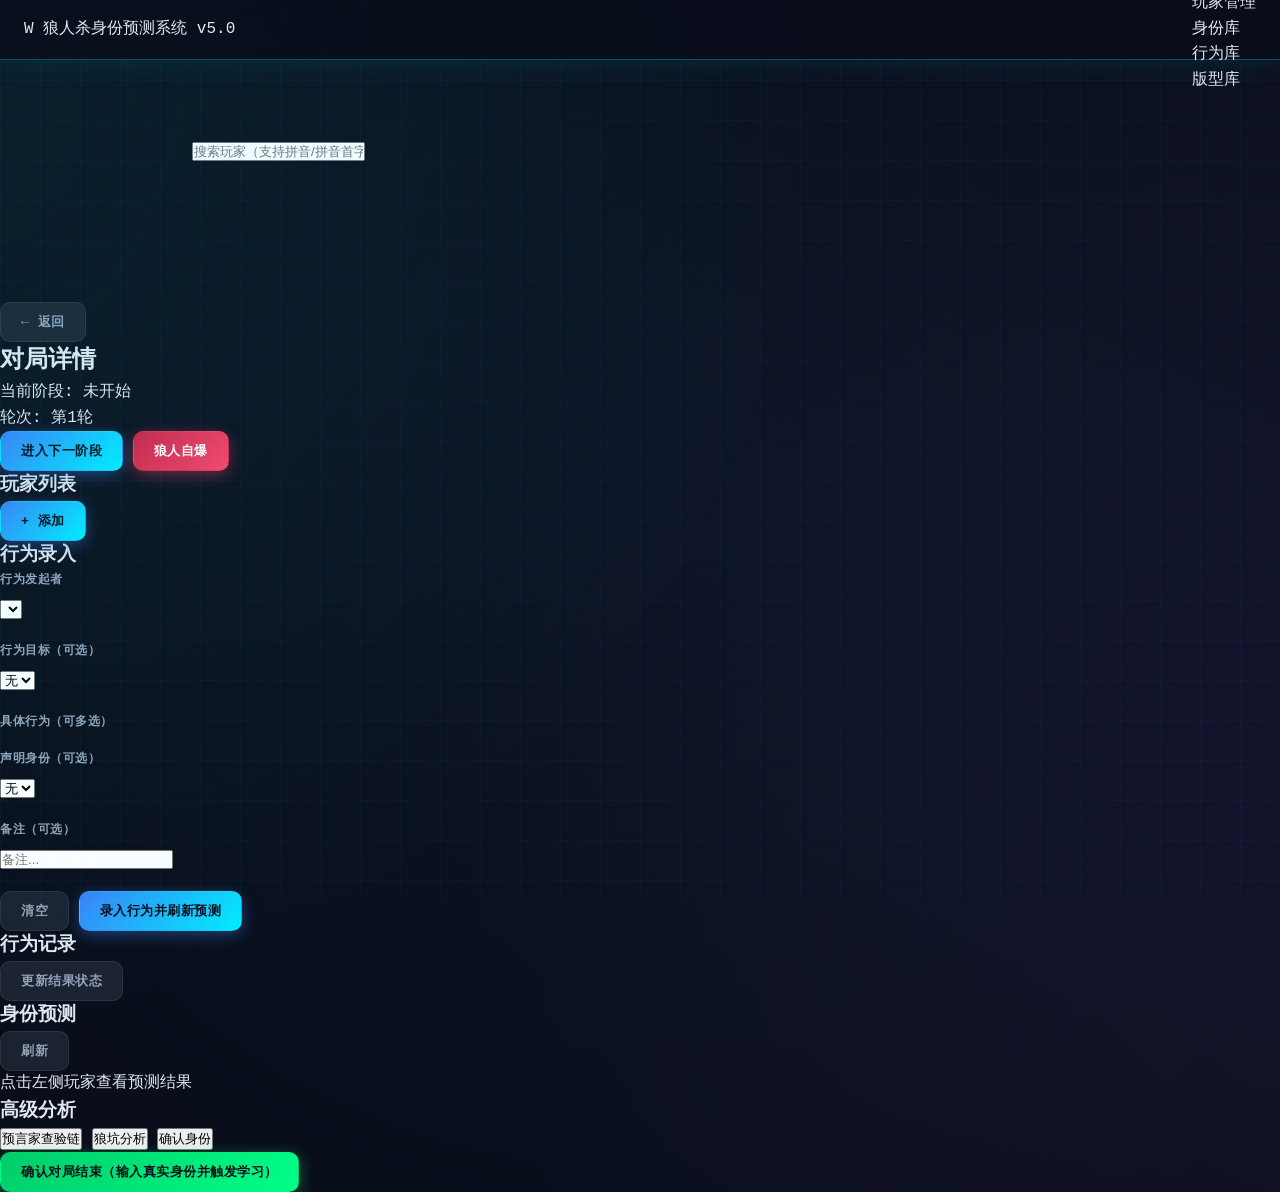
==== frontend/index.html @ 6aba9441 "werewolf_v5 初始版本 - 融合werewolf_2和werewolf_4功能" ====
<!DOCTYPE html>
<html lang="zh-CN">
<head>
    <meta charset="UTF-8">
    <meta name="viewport" content="width=device-width, initial-scale=1.0">
    <title>狼人杀身份预测系统 v5.0</title>
    <link rel="stylesheet" href="/static/css/style.css">
</head>
<body>
    <div id="app">
        <!-- 顶部导航 -->
        <nav class="navbar">
            <div class="navbar-brand">
                <span class="logo-mark">W</span>
                <span class="title">狼人杀身份预测系统</span>
                <span class="version">v5.0</span>
            </div>
            <div class="navbar-nav">
                <div class="nav-item active" data-page="games" onclick="switchPage('games')">
                    <span>对局管理</span>
                </div>
                <div class="nav-item" data-page="players" onclick="switchPage('players')">
                    <span>玩家管理</span>
                </div>
                <div class="nav-item" data-page="identities" onclick="switchPage('identities')">
                    <span>身份库</span>
                </div>
                <div class="nav-item" data-page="actions" onclick="switchPage('actions')">
                    <span>行为库</span>
                </div>
                <div class="nav-item" data-page="setups" onclick="switchPage('setups')">
                    <span>版型库</span>
                </div>
            </div>
        </nav>

        <!-- 主内容区 -->
        <main class="main-content">
            <!-- 对局管理页面 -->
            <!-- 对局管理页面 -->
            <div id="page-games" class="page active">
                <div class="page-body" style="padding-top: 40px;">
                    <div id="games-list" class="table-container"></div>
                </div>
            </div>

            <!-- 玩家管理页面 -->
            <div id="page-players" class="page">
                <div class="page-body" style="padding-top: 40px;">
                    <div class="search-bar" style="width: 70%; margin: 0 auto 16px auto;">
                        <input type="text" id="player-search" placeholder="搜索玩家（支持拼音/拼音首字母/汉字）..." oninput="searchPlayers()">
                    </div>
                    <div id="players-list" class="table-container"></div>
                </div>
            </div>

            <!-- 身份库页面 -->
            <div id="page-identities" class="page">
                <div class="page-body" style="padding-top: 40px;">
                    <div id="identities-list" class="table-container"></div>
                </div>
            </div>

            <!-- 行为库页面 -->
            <div id="page-actions" class="page">
                <div class="page-body" style="padding-top: 40px;">
                    <div id="actions-list" class="table-container"></div>
                </div>
            </div>

            <!-- 版型库页面 -->
            <div id="page-setups" class="page">
                <div class="page-body" style="padding-top: 40px;">
                    <div id="setups-list" class="table-container"></div>
                </div>
            </div>

            <!-- 对局详情页面 -->
            <div id="page-game-detail" class="page">
                <div class="game-detail-header">
                    <div class="header-left">
                        <button class="btn btn-secondary btn-back" onclick="backToGames()">← 返回</button>
                        <h2 id="game-detail-title" class="game-detail-title">对局详情</h2>
                    </div>
                    <div class="game-info-bar">
                        <div class="game-info-item">
                            <span class="info-label">当前阶段:</span>
                            <span class="flow-phase-badge" id="current-phase">未开始</span>
                        </div>
                        <div class="game-info-item">
                            <span class="info-label">轮次:</span>
                            <span class="flow-round-badge" id="current-round">第1轮</span>
                        </div>
                        <button class="btn btn-small btn-primary" onclick="advancePhase()">进入下一阶段</button>
                        <button class="btn btn-small btn-danger" onclick="showWolfExplodeModal()">狼人自爆</button>
                    </div>
                </div>

                <div class="game-detail-layout">
                    <!-- 左侧：玩家列表 -->
                    <div class="game-panel game-players-panel">
                        <div class="panel-header">
                            <h3 class="panel-title">玩家列表</h3>
                            <button class="btn btn-small btn-primary" onclick="showAddPlayerModal()">+ 添加</button>
                        </div>
                        <div id="game-players-list" class="player-list"></div>
                    </div>

                    <!-- 中间：主内容区 -->
                    <div class="game-panel game-main-panel">
                        <!-- 行为录入区 -->
                        <div class="action-input-panel">
                            <div class="panel-header">
                                <h3 class="panel-title">行为录入</h3>
                            </div>
                            <div class="action-form-grid">
                                <div class="form-group">
                                    <label>行为发起者</label>
                                    <select id="action-player"></select>
                                </div>
                                <div class="form-group">
                                    <label>行为目标（可选）</label>
                                    <select id="action-target">
                                        <option value="">无</option>
                                    </select>
                                </div>
                            </div>
                            <div class="form-group">
                                <label>具体行为（可多选）</label>
                                <div class="action-tree-container" id="action-tree"></div>
                            </div>
                            <div class="action-form-grid">
                                <div class="form-group">
                                    <label>声明身份（可选）</label>
                                    <select id="action-declared-identity">
                                        <option value="">无</option>
                                    </select>
                                </div>
                                <div class="form-group">
                                    <label>备注（可选）</label>
                                    <input type="text" id="action-notes" placeholder="备注...">
                                </div>
                            </div>
                            <div class="action-form-actions">
                                <button class="btn btn-secondary" onclick="clearActionForm()">清空</button>
                                <button class="btn btn-primary" onclick="submitActions()">录入行为并刷新预测</button>
                            </div>
                        </div>

                        <!-- 行为记录区 -->
                        <div class="behavior-records-panel">
                            <div class="panel-header">
                                <h3 class="panel-title">行为记录</h3>
                                <button class="btn btn-small btn-secondary" onclick="updateResultStatus()">更新结果状态</button>
                            </div>
                            <div id="behavior-records-list" class="behavior-records-list"></div>
                        </div>
                    </div>

                    <!-- 右侧：预测结果 -->
                    <div class="game-panel prediction-panel">
                        <div class="panel-header">
                            <h3 class="panel-title">身份预测</h3>
                            <button class="btn btn-small btn-secondary" onclick="refreshPredictions()">刷新</button>
                        </div>
                        <div id="prediction-result" class="prediction-result">
                            <p class="empty-text">点击左侧玩家查看预测结果</p>
                        </div>
                    </div>
                </div>

                <!-- 高级分析 -->
                <div class="advanced-analysis">
                    <div class="panel-header">
                        <h3 class="panel-title">高级分析</h3>
                    </div>
                    <div class="analysis-tabs">
                        <button class="tab-btn active" data-tab="prophet">预言家查验链</button>
                        <button class="tab-btn" data-tab="wolfpit">狼坑分析</button>
                        <button class="tab-btn" data-tab="confirmed">确认身份</button>
                    </div>
                    <div id="analysis-content" class="analysis-content"></div>
                </div>

                <!-- 对局确认 -->
                <div class="game-confirm-section">
                    <button class="btn btn-success btn-full" onclick="confirmGame()">确认对局结束（输入真实身份并触发学习）</button>
                </div>
            </div>
        </main>
    </div>

    <!-- 模态框容器 -->
    <div id="modal-container"></div>

    <!-- Toast容器 -->
    <div id="toast-container" class="toast-container"></div>

    <script src="/static/js/api.js"></script>
    <script src="/static/js/common.js"></script>
    <script src="/static/js/game.js"></script>
    <script>
        // 初始化
        document.addEventListener('DOMContentLoaded', function() {
            initNavigation();
            loadGames();
        });
    </script>
</body>
</html>
---- static/css/style.css ----
﻿/* ============================================================
   狼人杀身份预测 - 科技感主题样式
   深色主题 + 霓虹色调 + 玻璃拟态 + 响应式设计
   ============================================================ */

/* 全局重置 */
* { margin: 0; padding: 0; box-sizing: border-box; }

/* CSS变量 - 科技感配色 */
:root {
    --bg-primary: #0a0e1a;
    --bg-secondary: #111827;
    --bg-card: rgba(17, 24, 39, 0.7);
    --bg-card-hover: rgba(30, 41, 59, 0.8);
    --border-glow: rgba(0, 240, 255, 0.3);
    --border-subtle: rgba(255, 255, 255, 0.08);
    --text-primary: #e2e8f0;
    --text-secondary: #94a3b8;
    --text-muted: #64748b;
    --neon-cyan: #00f0ff;
    --neon-blue: #3b82f6;
    --neon-purple: #8b5cf6;
    --neon-pink: #ec4899;
    --neon-green: #00ff88;
    --neon-red: #ff4466;
    --neon-yellow: #fbbf24;
    --glow-cyan: 0 0 20px rgba(0, 240, 255, 0.4);
    --glow-blue: 0 0 20px rgba(59, 130, 246, 0.4);
    --glow-green: 0 0 15px rgba(0, 255, 136, 0.4);
    --glow-red: 0 0 15px rgba(255, 68, 102, 0.4);
}

/* 全局样式 */
body {
    font-family: 'JetBrains Mono', 'Fira Code', 'Consolas', -apple-system, BlinkMacSystemFont, "Segoe UI", "PingFang SC", "Microsoft YaHei", monospace;
    background: var(--bg-primary);
    color: var(--text-primary);
    line-height: 1.6;
    min-height: 100vh;
    position: relative;
    overflow-x: hidden;
}

/* 背景科技网格效果 */
body::before {
    content: '';
    position: fixed;
    top: 0;
    left: 0;
    right: 0;
    bottom: 0;
    background-image:
        linear-gradient(rgba(0, 240, 255, 0.03) 1px, transparent 1px),
        linear-gradient(90deg, rgba(0, 240, 255, 0.03) 1px, transparent 1px);
    background-size: 40px 40px;
    pointer-events: none;
    z-index: 0;
}

/* 背景渐变光晕 */
body::after {
    content: '';
    position: fixed;
    top: -50%;
    left: -50%;
    width: 200%;
    height: 200%;
    background: radial-gradient(circle at 20% 30%, rgba(0, 240, 255, 0.08) 0%, transparent 40%),
                radial-gradient(circle at 80% 70%, rgba(139, 92, 246, 0.08) 0%, transparent 40%),
                radial-gradient(circle at 50% 50%, rgba(59, 130, 246, 0.05) 0%, transparent 60%);
    pointer-events: none;
    z-index: 0;
    animation: bgPulse 15s ease-in-out infinite;
}

@keyframes bgPulse {
    0%, 100% { opacity: 0.6; transform: scale(1); }
    50% { opacity: 1; transform: scale(1.05); }
}

/* 所有内容在背景之上 */
.navbar, .container, .toast, .modal-overlay {
    position: relative;
    z-index: 1;
}

/* ============================================================
   导航栏
   ============================================================ */
.navbar {
    background: rgba(10, 14, 26, 0.85);
    backdrop-filter: blur(20px);
    -webkit-backdrop-filter: blur(20px);
    border-bottom: 1px solid var(--border-glow);
    color: var(--text-primary);
    padding: 0 24px;
    height: 60px;
    display: flex;
    align-items: center;
    justify-content: space-between;
    box-shadow: 0 2px 30px rgba(0, 240, 255, 0.1);
    position: sticky;
    top: 0;
    z-index: 100;
}

.nav-brand {
    font-size: 18px;
    font-weight: 700;
    background: linear-gradient(135deg, var(--neon-cyan), var(--neon-purple));
    -webkit-background-clip: text;
    -webkit-text-fill-color: transparent;
    background-clip: text;
    letter-spacing: 1px;
    text-shadow: 0 0 30px rgba(0, 240, 255, 0.3);
}

.nav-links {
    display: flex;
    gap: 4px;
}

.nav-links a {
    color: var(--text-secondary);
    text-decoration: none;
    padding: 8px 16px;
    border-radius: 8px;
    font-size: 13px;
    transition: all 0.3s cubic-bezier(0.4, 0, 0.2, 1);
    position: relative;
    overflow: hidden;
}

.nav-links a::before {
    content: '';
    position: absolute;
    top: 0;
    left: -100%;
    width: 100%;
    height: 100%;
    background: linear-gradient(90deg, transparent, rgba(0, 240, 255, 0.1), transparent);
    transition: left 0.5s;
}

.nav-links a:hover::before {
    left: 100%;
}

.nav-links a:hover {
    color: var(--neon-cyan);
    background: rgba(0, 240, 255, 0.08);
    text-shadow: var(--glow-cyan);
}

.nav-links a.active {
    color: var(--neon-cyan);
    background: rgba(0, 240, 255, 0.12);
    border: 1px solid var(--border-glow);
    box-shadow: var(--glow-cyan);
}

/* ============================================================
   容器
   ============================================================ */
.container {
    max-width: 1400px;
    margin: 0 auto;
    padding: 24px;
}

/* ============================================================
   卡片 - 玻璃拟态效果
   ============================================================ */
.card {
    background: var(--bg-card);
    backdrop-filter: blur(16px);
    -webkit-backdrop-filter: blur(16px);
    border: 1px solid var(--border-subtle);
    border-radius: 16px;
    padding: 24px;
    box-shadow: 0 8px 32px rgba(0, 0, 0, 0.3),
                inset 0 1px 0 rgba(255, 255, 255, 0.05);
    margin-bottom: 20px;
    transition: all 0.3s cubic-bezier(0.4, 0, 0.2, 1);
    position: relative;
    overflow: hidden;
}

.card::before {
    content: '';
    position: absolute;
    top: 0;
    left: 0;
    right: 0;
    height: 1px;
    background: linear-gradient(90deg, transparent, var(--neon-cyan), transparent);
    opacity: 0.5;
}

.card:hover {
    border-color: var(--border-glow);
    box-shadow: 0 8px 32px rgba(0, 0, 0, 0.4),
                0 0 30px rgba(0, 240, 255, 0.1),
                inset 0 1px 0 rgba(255, 255, 255, 0.08);
    transform: translateY(-2px);
}

.card-title {
    font-size: 16px;
    font-weight: 600;
    margin-bottom: 20px;
    padding-bottom: 16px;
    border-bottom: 1px solid var(--border-subtle);
    display: flex;
    justify-content: space-between;
    align-items: center;
    color: var(--neon-cyan);
    letter-spacing: 0.5px;
}

.card-title::after {
    content: '';
    position: absolute;
    bottom: -1px;
    left: 24px;
    width: 60px;
    height: 2px;
    background: linear-gradient(90deg, var(--neon-cyan), transparent);
}

/* ============================================================
   按钮 - 霓虹发光效果
   ============================================================ */
.btn {
    display: inline-flex;
    align-items: center;
    gap: 6px;
    padding: 10px 20px;
    border: 1px solid transparent;
    border-radius: 10px;
    font-size: 13px;
    font-weight: 600;
    cursor: pointer;
    transition: all 0.3s cubic-bezier(0.4, 0, 0.2, 1);
    text-decoration: none;
    font-family: inherit;
    letter-spacing: 0.5px;
    position: relative;
    overflow: hidden;
}

.btn::before {
    content: '';
    position: absolute;
    top: 0;
    left: -100%;
    width: 100%;
    height: 100%;
    background: linear-gradient(90deg, transparent, rgba(255, 255, 255, 0.2), transparent);
    transition: left 0.5s;
}

.btn:hover::before {
    left: 100%;
}

.btn-primary {
    background: linear-gradient(135deg, var(--neon-blue), var(--neon-cyan));
    color: #0a0e1a;
    box-shadow: 0 4px 15px rgba(59, 130, 246, 0.4);
}

.btn-primary:hover {
    box-shadow: 0 6px 25px rgba(0, 240, 255, 0.6),
                0 0 30px rgba(0, 240, 255, 0.3);
    transform: translateY(-2px);
}

.btn-success {
    background: linear-gradient(135deg, #00cc6a, var(--neon-green));
    color: #0a0e1a;
    box-shadow: 0 4px 15px rgba(0, 255, 136, 0.4);
}

.btn-success:hover {
    box-shadow: 0 6px 25px rgba(0, 255, 136, 0.6),
                0 0 30px rgba(0, 255, 136, 0.3);
    transform: translateY(-2px);
}

.btn-danger {
    background: linear-gradient(135deg, #cc2244, var(--neon-red));
    color: white;
    box-shadow: 0 4px 15px rgba(255, 68, 102, 0.4);
}

.btn-danger:hover {
    box-shadow: 0 6px 25px rgba(255, 68, 102, 0.6),
                0 0 30px rgba(255, 68, 102, 0.3);
    transform: translateY(-2px);
}

.btn-warning {
    background: linear-gradient(135deg, #d97706, var(--neon-yellow));
    color: #0a0e1a;
    box-shadow: 0 4px 15px rgba(251, 191, 36, 0.4);
}

.btn-warning:hover {
    box-shadow: 0 6px 25px rgba(251, 191, 36, 0.6),
                0 0 30px rgba(251, 191, 36, 0.3);
    transform: translateY(-2px);
}

.btn-secondary {
    background: rgba(100, 116, 139, 0.2);
    color: var(--text-secondary);
    border: 1px solid var(--border-subtle);
}

.btn-secondary:hover {
    background: rgba(100, 116, 139, 0.3);
    color: var(--text-primary);
    border-color: var(--border-glow);
}

.btn-sm { padding: 6px 14px; font-size: 12px; }
.btn:disabled { opacity: 0.4; cursor: not-allowed; transform: none !important; box-shadow: none !important; }

/* ============================================================
   表单
   ============================================================ */
.form-group { margin-bottom: 18px; }

.form-group label {
    display: block;
    font-size: 12px;
    font-weight: 600;
    margin-bottom: 8px;
    color: var(--text-secondary);
    letter-spacing: 0.5px;
    text-transform: uppercase;
}

.form-group label .required { color: var(--neon-red); }

.form-control {
    width: 100%;
    padding: 12px 16px;
    border: 1px solid var(--border-subtle);
    border-radius: 10px;
    font-size: 14px;
    transition: all 0.3s;
    background: rgba(10, 14, 26, 0.6);
    color: var(--text-primary);
    font-family: inherit;
}

.form-control:focus {
    outline: none;
    border-color: var(--neon-cyan);
    box-shadow: 0 0 0 3px rgba(0, 240, 255, 0.15),
                0 0 20px rgba(0, 240, 255, 0.2);
    background: rgba(10, 14, 26, 0.8);
}

.form-control::placeholder { color: var(--text-muted); }

select.form-control { cursor: pointer; }
select.form-control option { background: var(--bg-secondary); color: var(--text-primary); }

textarea.form-control { resize: vertical; min-height: 80px; }

.form-row { display: flex; gap: 16px; }
.form-row .form-group { flex: 1; }

/* ============================================================
   表格
   ============================================================ */
.table {
    width: 100%;
    border-collapse: separate;
    border-spacing: 0;
    font-size: 13px;
}

.table th {
    background: rgba(0, 240, 255, 0.05);
    padding: 14px 16px;
    text-align: left;
    font-weight: 600;
    color: var(--neon-cyan);
    border-bottom: 2px solid var(--border-glow);
    font-size: 12px;
    letter-spacing: 0.5px;
    text-transform: uppercase;
}

.table td {
    padding: 14px 16px;
    border-bottom: 1px solid var(--border-subtle);
    color: var(--text-primary);
}

.table tr { transition: all 0.2s; }
.table tr:hover td {
    background: rgba(0, 240, 255, 0.03);
    color: var(--text-primary);
}

.table .actions { display: flex; gap: 8px; }

/* ============================================================
   标签/徽章
   ============================================================ */
.badge {
    display: inline-block;
    padding: 4px 12px;
    border-radius: 20px;
    font-size: 11px;
    font-weight: 600;
    letter-spacing: 0.5px;
    text-transform: uppercase;
    border: 1px solid transparent;
}

.badge-good {
    background: rgba(0, 255, 136, 0.1);
    color: var(--neon-green);
    border-color: rgba(0, 255, 136, 0.3);
    box-shadow: 0 0 10px rgba(0, 255, 136, 0.2);
}

.badge-wolf {
    background: rgba(255, 68, 102, 0.1);
    color: var(--neon-red);
    border-color: rgba(255, 68, 102, 0.3);
    box-shadow: 0 0 10px rgba(255, 68, 102, 0.2);
}

.badge-third {
    background: rgba(251, 191, 36, 0.1);
    color: var(--neon-yellow);
    border-color: rgba(251, 191, 36, 0.3);
    box-shadow: 0 0 10px rgba(251, 191, 36, 0.2);
}

.badge-info {
    background: rgba(0, 240, 255, 0.1);
    color: var(--neon-cyan);
    border-color: rgba(0, 240, 255, 0.3);
    box-shadow: 0 0 10px rgba(0, 240, 255, 0.2);
}

.badge-gray {
    background: rgba(100, 116, 139, 0.1);
    color: var(--text-muted);
    border-color: var(--border-subtle);
}

/* 行为分级标签颜色 */
.badge-level-0 {
    background: rgba(0, 240, 255, 0.1);
    color: var(--neon-cyan);
    border-color: rgba(0, 240, 255, 0.3);
    box-shadow: 0 0 10px rgba(0, 240, 255, 0.2);
}

.badge-level-1 {
    background: rgba(0, 255, 136, 0.1);
    color: var(--neon-green);
    border-color: rgba(0, 255, 136, 0.3);
    box-shadow: 0 0 10px rgba(0, 255, 136, 0.2);
}

.badge-level-2 {
    background: rgba(251, 191, 36, 0.1);
    color: var(--neon-yellow);
    border-color: rgba(251, 191, 36, 0.3);
    box-shadow: 0 0 10px rgba(251, 191, 36, 0.2);
}

.badge-level-3 {
    background: rgba(251, 146, 60, 0.1);
    color: #fb923c;
    border-color: rgba(251, 146, 60, 0.3);
    box-shadow: 0 0 10px rgba(251, 146, 60, 0.2);
}

.badge-level-4 {
    background: rgba(168, 85, 247, 0.1);
    color: #a855f7;
    border-color: rgba(168, 85, 247, 0.3);
    box-shadow: 0 0 10px rgba(168, 85, 247, 0.2);
}

.badge-level-5 {
    background: rgba(236, 72, 153, 0.1);
    color: #ec4899;
    border-color: rgba(236, 72, 153, 0.3);
    box-shadow: 0 0 10px rgba(236, 72, 153, 0.2);
}

.badge-level-other {
    background: rgba(100, 116, 139, 0.1);
    color: var(--text-muted);
    border-color: var(--border-subtle);
}

/* ============================================================
   概率条 - 霓虹发光效果
   ============================================================ */
.prob-bar {
    height: 24px;
    background: rgba(255, 255, 255, 0.05);
    border-radius: 12px;
    overflow: hidden;
    position: relative;
    border: 1px solid var(--border-subtle);
}

.prob-bar-fill {
    height: 100%;
    border-radius: 12px;
    transition: width 0.5s cubic-bezier(0.4, 0, 0.2, 1);
    display: flex;
    align-items: center;
    justify-content: flex-end;
    padding-right: 10px;
    font-size: 11px;
    color: #0a0e1a;
    font-weight: 700;
    position: relative;
    overflow: hidden;
}

.prob-bar-fill::after {
    content: '';
    position: absolute;
    top: 0;
    left: 0;
    right: 0;
    bottom: 0;
    background: linear-gradient(90deg, transparent, rgba(255, 255, 255, 0.3), transparent);
    animation: shimmer 2s infinite;
}

@keyframes shimmer {
    0% { transform: translateX(-100%); }
    100% { transform: translateX(100%); }
}

.prob-good {
    background: linear-gradient(90deg, #00cc6a, var(--neon-green));
    box-shadow: 0 0 15px rgba(0, 255, 136, 0.5);
}

.prob-wolf {
    background: linear-gradient(90deg, #cc2244, var(--neon-red));
    box-shadow: 0 0 15px rgba(255, 68, 102, 0.5);
}

.prob-third {
    background: linear-gradient(90deg, #d97706, var(--neon-yellow));
    box-shadow: 0 0 15px rgba(251, 191, 36, 0.5);
}

.prob-neutral {
    background: linear-gradient(90deg, #475569, #64748b);
    box-shadow: 0 0 10px rgba(100, 116, 139, 0.3);
}

/* ============================================================
   网格布局
   ============================================================ */
.grid { display: grid; gap: 20px; }
.grid-2 { grid-template-columns: 1fr 1fr; }
.grid-3 { grid-template-columns: 1fr 1fr 1fr; }
.grid-sidebar { grid-template-columns: 400px 1fr; }

/* ============================================================
   玩家卡片
   ============================================================ */
.player-card {
    background: var(--bg-card);
    backdrop-filter: blur(12px);
    -webkit-backdrop-filter: blur(12px);
    border: 1px solid var(--border-subtle);
    border-radius: 14px;
    padding: 16px;
    margin-bottom: 12px;
    transition: all 0.3s cubic-bezier(0.4, 0, 0.2, 1);
    position: relative;
    overflow: hidden;
}

.player-card::before {
    content: '';
    position: absolute;
    top: 0;
    left: 0;
    width: 3px;
    height: 100%;
    background: linear-gradient(180deg, var(--neon-cyan), var(--neon-purple));
    opacity: 0.6;
}

.player-card:hover {
    border-color: var(--border-glow);
    box-shadow: 0 4px 20px rgba(0, 240, 255, 0.15);
    transform: translateX(4px);
}

.player-card-header {
    display: flex;
    justify-content: space-between;
    align-items: center;
    margin-bottom: 12px;
}

.player-name {
    font-weight: 700;
    font-size: 15px;
    color: var(--text-primary);
    letter-spacing: 0.5px;
}

.player-top-role {
    font-size: 12px;
    color: var(--neon-cyan);
    font-weight: 600;
}

.prob-list { margin-top: 12px; }
.prob-item { margin-bottom: 10px; }

.prob-item-label {
    display: flex;
    justify-content: space-between;
    font-size: 12px;
    margin-bottom: 4px;
    color: var(--text-secondary);
}

/* ============================================================
   玩家书签列表（左侧栏）- 纵向布局
   ============================================================ */
.player-bookmarks {
    display: flex;
    flex-direction: column;
    gap: 8px;
}

.player-bookmark {
    display: flex;
    align-items: center;
    justify-content: space-between;
    padding: 12px 16px;
    border-radius: 10px;
    cursor: pointer;
    transition: all 0.25s cubic-bezier(0.4, 0, 0.2, 1);
    border: 1px solid var(--border-subtle);
    background: rgba(255, 255, 255, 0.02);
    position: relative;
    overflow: hidden;
}

.player-bookmark::before {
    content: '';
    position: absolute;
    left: 0;
    top: 0;
    bottom: 0;
    width: 3px;
    background: linear-gradient(180deg, var(--neon-cyan), var(--neon-purple));
    opacity: 0;
    transition: opacity 0.25s;
}

.player-bookmark:hover {
    background: rgba(0, 240, 255, 0.06);
    border-color: var(--border-glow);
    transform: translateX(4px);
}

.player-bookmark:hover::before {
    opacity: 0.6;
}

.player-bookmark.active {
    background: rgba(0, 240, 255, 0.1);
    border-color: var(--neon-cyan);
    box-shadow: 0 0 20px rgba(0, 240, 255, 0.2),
                inset 0 1px 0 rgba(255, 255, 255, 0.05);
}

.player-bookmark.active::before {
    opacity: 1;
}

.bookmark-name {
    font-weight: 600;
    font-size: 13px;
    color: var(--text-primary);
    letter-spacing: 0.3px;
}

.player-bookmark.active .bookmark-name {
    color: var(--neon-cyan);
    text-shadow: 0 0 10px rgba(0, 240, 255, 0.5);
}

.bookmark-role {
    font-size: 10px;
    padding: 3px 8px;
    flex-shrink: 0;
    margin-left: 8px;
}

.bookmark-remove {
    display: inline-flex;
    align-items: center;
    justify-content: center;
    width: 20px;
    height: 20px;
    border-radius: 50%;
    background: rgba(255, 68, 102, 0.15);
    color: var(--neon-red);
    font-size: 11px;
    cursor: pointer;
    opacity: 0.5;
    transition: all 0.2s;
    flex-shrink: 0;
    line-height: 1;
}

.bookmark-remove:hover {
    opacity: 1;
    background: rgba(255, 68, 102, 0.3);
    box-shadow: 0 0 10px rgba(255, 68, 102, 0.4);
    transform: scale(1.1);
}

/* ============================================================
   行为多选标签
   ============================================================ */
.action-multi-select {
    display: flex;
    flex-direction: column;
    gap: 10px;
}

.action-search-input {
    width: 100%;
}

.selected-actions-info {
    font-size: 12px;
    color: var(--text-muted);
    font-weight: 500;
    padding: 4px 0;
}

.selected-actions-info.has-selection {
    color: var(--neon-cyan);
    text-shadow: 0 0 8px rgba(0, 240, 255, 0.3);
}

.action-tags-grid {
    display: grid;
    grid-template-columns: repeat(auto-fill, minmax(100px, 1fr));
    gap: 8px;
    max-height: 280px;
    overflow-y: auto;
    padding: 8px;
    border: 1px solid var(--border-subtle);
    border-radius: 10px;
    background: rgba(10, 14, 26, 0.4);
}

.action-tag {
    display: flex;
    align-items: center;
    justify-content: center;
    gap: 4px;
    padding: 10px 8px;
    border-radius: 8px;
    border: 1px solid var(--border-subtle);
    background: rgba(255, 255, 255, 0.02);
    cursor: pointer;
    transition: all 0.2s;
    text-align: center;
    position: relative;
}

.action-tag:hover {
    background: rgba(0, 240, 255, 0.06);
    border-color: var(--border-glow);
    transform: translateY(-1px);
}

.action-tag.selected {
    background: rgba(0, 240, 255, 0.12);
    border-color: var(--neon-cyan);
    box-shadow: 0 0 12px rgba(0, 240, 255, 0.25);
}

.action-tag-name {
    font-size: 12px;
    font-weight: 500;
    color: var(--text-primary);
    line-height: 1.3;
    word-break: break-all;
}

.action-tag.selected .action-tag-name {
    color: var(--neon-cyan);
    font-weight: 600;
}

.action-tag-check {
    position: absolute;
    top: 4px;
    right: 6px;
    font-size: 10px;
    color: var(--neon-cyan);
    font-weight: 700;
}

/* 行为库树形展示 */
.child-action-row {
    background: rgba(0, 240, 255, 0.02);
}

.child-action-row td {
    color: var(--text-secondary);
}

.child-action-row:hover td {
    background: rgba(0, 240, 255, 0.05) !important;
}

/* 行为录入子行为标签样式 */
.action-tag.child-tag {
    background: rgba(139, 92, 246, 0.05);
    border-color: rgba(139, 92, 246, 0.2);
    font-size: 11px;
    padding: 8px 6px;
}

.action-tag.child-tag:hover {
    background: rgba(139, 92, 246, 0.1);
    border-color: rgba(139, 92, 246, 0.4);
}

.action-tag.child-tag.selected {
    background: rgba(139, 92, 246, 0.15);
    border-color: var(--neon-purple);
    box-shadow: 0 0 12px rgba(139, 92, 246, 0.3);
}

.action-tag.child-tag.selected .action-tag-name {
    color: var(--neon-purple);
}

/* 行为逐级选择器 - 面包屑导航 */
.action-breadcrumb {
    grid-column: 1 / -1;
    display: flex;
    align-items: center;
    gap: 6px;
    padding: 8px 12px;
    background: rgba(0, 240, 255, 0.05);
    border-radius: 8px;
    margin-bottom: 8px;
    flex-wrap: wrap;
}

.action-back-btn {
    display: inline-flex;
    align-items: center;
    padding: 4px 10px;
    background: rgba(100, 116, 139, 0.2);
    border-radius: 6px;
    font-size: 12px;
    color: var(--text-secondary);
    cursor: pointer;
    transition: all 0.2s;
    margin-right: 4px;
}

.action-back-btn:hover {
    background: rgba(100, 116, 139, 0.35);
    color: var(--text-primary);
}

.breadcrumb-item {
    font-size: 12px;
    color: var(--text-muted);
    cursor: pointer;
    transition: color 0.2s;
}

.breadcrumb-item:hover {
    color: var(--neon-cyan);
}

.breadcrumb-sep {
    font-size: 12px;
    color: var(--text-muted);
}

/* 行为标签展开箭头 */
.action-expand-btn {
    display: inline-flex;
    align-items: center;
    justify-content: center;
    width: 18px;
    height: 18px;
    border-radius: 50%;
    background: rgba(0, 240, 255, 0.15);
    color: var(--neon-cyan);
    font-size: 14px;
    font-weight: 700;
    cursor: pointer;
    transition: all 0.2s;
    margin-left: 4px;
    flex-shrink: 0;
    line-height: 1;
}

.action-expand-btn:hover {
    background: rgba(0, 240, 255, 0.3);
    transform: scale(1.2);
}

/* ============================================================
   行为记录时间线样式
   ============================================================ */
.timeline-round {
    margin-bottom: 20px;
}

.timeline-round-title {
    font-size: 13px;
    font-weight: 700;
    color: var(--neon-cyan);
    padding: 6px 12px;
    background: rgba(0, 240, 255, 0.08);
    border-radius: 6px;
    margin-bottom: 12px;
    border-left: 3px solid var(--neon-cyan);
}

.timeline-item {
    position: relative;
    padding-left: 24px;
    margin-bottom: 10px;
}

.timeline-item::before {
    content: '';
    position: absolute;
    left: 7px;
    top: 20px;
    bottom: -10px;
    width: 2px;
    background: linear-gradient(to bottom, var(--border-subtle), transparent);
}

.timeline-item:last-child::before {
    display: none;
}

.timeline-dot {
    position: absolute;
    left: 0;
    top: 6px;
    width: 16px;
    height: 16px;
    border-radius: 50%;
    background: var(--bg-card);
    border: 2px solid var(--neon-cyan);
    box-shadow: 0 0 8px rgba(0, 240, 255, 0.4);
}

.timeline-content {
    background: rgba(15, 23, 42, 0.6);
    border: 1px solid var(--border-subtle);
    border-radius: 8px;
    padding: 10px 12px;
    position: relative;
    transition: all 0.2s;
}

.timeline-content:hover {
    border-color: rgba(0, 240, 255, 0.3);
    background: rgba(0, 240, 255, 0.03);
}

.timeline-header {
    display: flex;
    align-items: center;
    gap: 6px;
    margin-bottom: 6px;
    flex-wrap: wrap;
}

.timeline-index {
    font-size: 11px;
    font-weight: 700;
    color: var(--text-muted);
    background: rgba(100, 116, 139, 0.15);
    padding: 2px 6px;
    border-radius: 4px;
}

.timeline-body {
    display: flex;
    align-items: center;
    gap: 8px;
    flex-wrap: wrap;
    font-size: 13px;
}

.behavior-actor {
    font-weight: 700;
    color: var(--neon-cyan);
}

.behavior-action {
    color: var(--text-primary);
    font-weight: 600;
}

.behavior-target {
    color: var(--text-secondary);
}

.behavior-notes {
    cursor: help;
    opacity: 0.7;
}

.behavior-delete {
    position: absolute;
    top: 8px;
    right: 8px;
    cursor: pointer;
    color: var(--neon-red);
    opacity: 0;
    transition: opacity 0.2s;
    font-size: 14px;
    background: rgba(255, 68, 102, 0.1);
    width: 20px;
    height: 20px;
    border-radius: 50%;
    display: flex;
    align-items: center;
    justify-content: center;
}

.timeline-content:hover .behavior-delete {
    opacity: 1;
}

.behavior-delete:hover {
    background: rgba(255, 68, 102, 0.2);
}

/* ============================================================
   多情景假设推理样式
   ============================================================ */
.scenario-tabs {
    display: flex;
    gap: 6px;
    flex-wrap: wrap;
    padding: 8px;
    background: rgba(15, 23, 42, 0.5);
    border-radius: 8px;
    border: 1px solid var(--border-subtle);
}

.scenario-tab {
    padding: 6px 14px;
    border-radius: 6px;
    font-size: 12px;
    font-weight: 600;
    cursor: pointer;
    transition: all 0.2s;
    background: rgba(100, 116, 139, 0.1);
    color: var(--text-secondary);
    border: 1px solid transparent;
}

.scenario-tab:hover {
    background: rgba(0, 240, 255, 0.1);
    color: var(--neon-cyan);
}

.scenario-tab.active {
    background: rgba(0, 240, 255, 0.15);
    color: var(--neon-cyan);
    border-color: var(--neon-cyan);
    box-shadow: 0 0 10px rgba(0, 240, 255, 0.2);
}

.scenario-item {
    padding: 12px;
    border-radius: 8px;
    border: 1px solid var(--border-subtle);
    margin-bottom: 8px;
    cursor: pointer;
    transition: all 0.2s;
}

.scenario-item:hover {
    border-color: rgba(0, 240, 255, 0.3);
    background: rgba(0, 240, 255, 0.03);
}

.scenario-item.active {
    border-color: var(--neon-cyan);
    background: rgba(0, 240, 255, 0.08);
    box-shadow: 0 0 12px rgba(0, 240, 255, 0.15);
}

.scenario-item-header {
    display: flex;
    justify-content: space-between;
    align-items: center;
    margin-bottom: 4px;
}

.scenario-item-name {
    font-weight: 600;
    color: var(--text-primary);
}

.scenario-item-count {
    font-size: 11px;
    color: var(--text-muted);
    background: rgba(100, 116, 139, 0.15);
    padding: 2px 8px;
    border-radius: 10px;
}

.scenario-item-desc {
    font-size: 12px;
    color: var(--text-secondary);
}

.assignment-item {
    display: flex;
    align-items: center;
    gap: 10px;
    padding: 10px 12px;
    border-radius: 8px;
    background: rgba(139, 92, 246, 0.05);
    border: 1px solid rgba(139, 92, 246, 0.2);
    margin-bottom: 6px;
    flex-wrap: wrap;
}

.assignment-player {
    font-weight: 600;
    color: var(--neon-cyan);
}

.assignment-arrow {
    color: var(--text-muted);
}

.assignment-confidence {
    font-size: 12px;
    color: var(--text-secondary);
    margin-left: auto;
}

/* ============================================================
   行为记录
   ============================================================ */
.behavior-item {
    padding: 14px 16px;
    border-bottom: 1px solid var(--border-subtle);
    display: flex;
    align-items: center;
    gap: 16px;
    font-size: 13px;
    transition: all 0.2s;
    position: relative;
}

.behavior-item::before {
    content: '';
    position: absolute;
    left: 0;
    top: 50%;
    transform: translateY(-50%);
    width: 2px;
    height: 0;
    background: var(--neon-cyan);
    transition: height 0.3s;
}

.behavior-item:hover {
    background: rgba(0, 240, 255, 0.03);
    padding-left: 20px;
}

.behavior-item:hover::before { height: 60%; }

.behavior-actor { font-weight: 700; min-width: 70px; color: var(--neon-cyan); }
.behavior-action { color: var(--neon-purple); font-weight: 600; min-width: 90px; }
.behavior-target { color: var(--text-secondary); }
.behavior-meta { color: var(--text-muted); font-size: 11px; margin-left: auto; }
.behavior-delete { color: var(--neon-red); cursor: pointer; opacity: 0.5; transition: all 0.2s; }
.behavior-delete:hover { opacity: 1; text-shadow: var(--glow-red); }

/* ============================================================
   空状态
   ============================================================ */
.empty-state {
    text-align: center;
    padding: 60px 20px;
    color: var(--text-muted);
}

.empty-state-icon {
    font-size: 56px;
    margin-bottom: 16px;
    opacity: 0.5;
    animation: float 3s ease-in-out infinite;
}

@keyframes float {
    0%, 100% { transform: translateY(0); }
    50% { transform: translateY(-10px); }
}

/* ============================================================
   Toast 提示
   ============================================================ */
.toast {
    position: fixed;
    top: 80px;
    right: 24px;
    padding: 14px 24px;
    border-radius: 12px;
    color: white;
    font-size: 13px;
    font-weight: 600;
    z-index: 3000;
    opacity: 0;
    transform: translateX(120%);
    transition: all 0.4s cubic-bezier(0.4, 0, 0.2, 1);
    max-width: 380px;
    backdrop-filter: blur(16px);
    -webkit-backdrop-filter: blur(16px);
    border: 1px solid rgba(255, 255, 255, 0.1);
}

.toast.show { opacity: 1; transform: translateX(0); }

.toast.success {
    background: rgba(0, 204, 106, 0.9);
    box-shadow: 0 8px 32px rgba(0, 255, 136, 0.4);
}

.toast.error {
    background: rgba(204, 34, 68, 0.9);
    box-shadow: 0 8px 32px rgba(255, 68, 102, 0.4);
}

.toast.info {
    background: rgba(59, 130, 246, 0.9);
    box-shadow: 0 8px 32px rgba(59, 130, 246, 0.4);
}

/* ============================================================
   模态框
   ============================================================ */
.modal-overlay {
    display: none;
    position: fixed;
    top: 0; left: 0; right: 0; bottom: 0;
    background: rgba(0, 0, 0, 0.7);
    backdrop-filter: blur(8px);
    -webkit-backdrop-filter: blur(8px);
    z-index: 2000;
    align-items: center;
    justify-content: center;
    padding: 20px;
}

.modal-overlay.show {
    display: flex;
    animation: fadeIn 0.3s;
}

@keyframes fadeIn {
    from { opacity: 0; }
    to { opacity: 1; }
}

.modal {
    background: var(--bg-secondary);
    border: 1px solid var(--border-glow);
    border-radius: 20px;
    padding: 28px;
    width: 90%;
    max-width: 520px;
    max-height: 85vh;
    overflow-y: auto;
    box-shadow: 0 20px 60px rgba(0, 0, 0, 0.5),
                0 0 60px rgba(0, 240, 255, 0.15);
    animation: modalSlideUp 0.4s cubic-bezier(0.4, 0, 0.2, 1);
    position: relative;
}

.modal::before {
    content: '';
    position: absolute;
    top: 0;
    left: 0;
    right: 0;
    height: 2px;
    background: linear-gradient(90deg, var(--neon-cyan), var(--neon-purple), var(--neon-cyan));
    border-radius: 20px 20px 0 0;
}

@keyframes modalSlideUp {
    from { opacity: 0; transform: translateY(30px) scale(0.95); }
    to { opacity: 1; transform: translateY(0) scale(1); }
}

.modal-title {
    font-size: 18px;
    font-weight: 700;
    margin-bottom: 20px;
    color: var(--neon-cyan);
    letter-spacing: 0.5px;
}

.modal-footer {
    display: flex;
    justify-content: flex-end;
    gap: 10px;
    margin-top: 24px;
    padding-top: 20px;
    border-top: 1px solid var(--border-subtle);
}

/* ============================================================
   状态标签
   ============================================================ */
.status-playing { color: var(--neon-green); font-weight: 600; }
.status-finished { color: var(--neon-yellow); font-weight: 600; }
.status-confirmed { color: var(--neon-cyan); font-weight: 600; }

/* ============================================================
   自动补全搜索框
   ============================================================ */
.autocomplete { position: relative; }

.autocomplete-dropdown {
    display: none;
    position: absolute;
    top: 100%;
    left: 0;
    right: 0;
    background: var(--bg-secondary);
    border: 1px solid var(--border-glow);
    border-top: none;
    border-radius: 0 0 12px 12px;
    max-height: 280px;
    overflow-y: auto;
    z-index: 50;
    box-shadow: 0 8px 32px rgba(0, 0, 0, 0.4),
                0 0 20px rgba(0, 240, 255, 0.1);
}

.autocomplete-dropdown.show {
    display: block;
    animation: dropdownSlide 0.2s;
}

@keyframes dropdownSlide {
    from { opacity: 0; transform: translateY(-10px); }
    to { opacity: 1; transform: translateY(0); }
}

.autocomplete-item {
    padding: 12px 16px;
    cursor: pointer;
    font-size: 13px;
    border-bottom: 1px solid var(--border-subtle);
    transition: all 0.15s;
    color: var(--text-primary);
}

.autocomplete-item:last-child { border-bottom: none; }

.autocomplete-item:hover, .autocomplete-item.active {
    background: rgba(0, 240, 255, 0.1);
    color: var(--neon-cyan);
    padding-left: 20px;
}

.autocomplete-item .item-desc {
    font-size: 11px;
    color: var(--text-muted);
    margin-top: 4px;
}

.autocomplete-empty {
    padding: 16px;
    text-align: center;
    color: var(--text-muted);
    font-size: 13px;
}

.autocomplete input.form-control { border-bottom-right-radius: 0; border-bottom-left-radius: 0; }

/* ============================================================
   多选玩家列表
   ============================================================ */
.player-multi-select {
    max-height: 320px;
    overflow-y: auto;
    border: 1px solid var(--border-subtle);
    border-radius: 10px;
    background: rgba(10, 14, 26, 0.4);
    padding: 8px;
}

.player-multi-select label {
    display: flex;
    align-items: center;
    padding: 10px 12px;
    border-radius: 8px;
    cursor: pointer;
    transition: all 0.2s;
    margin-bottom: 4px;
    font-size: 13px;
    color: var(--text-primary);
    font-weight: 500;
}

.player-multi-select label:last-child {
    margin-bottom: 0;
}

.player-multi-select label:hover {
    background: rgba(0, 240, 255, 0.06);
}

.player-multi-select label:has(input:checked) {
    background: rgba(0, 240, 255, 0.12);
    border: 1px solid var(--border-glow);
    color: var(--neon-cyan);
}

.player-multi-select input[type="checkbox"] {
    margin-right: 10px;
    width: 16px;
    height: 16px;
    accent-color: var(--neon-cyan);
    cursor: pointer;
    flex-shrink: 0;
}

.player-multi-select .player-in-game {
    color: var(--text-muted);
    font-size: 11px;
    margin-left: auto;
    font-style: italic;
}

/* ============================================================
   版型身份配置列表
   ============================================================ */
.setup-role-list {
    max-height: 360px;
    overflow-y: auto;
    border: 1px solid var(--border-subtle);
    border-radius: 10px;
    background: rgba(10, 14, 26, 0.4);
    padding: 8px;
}

.setup-role-item {
    display: flex;
    align-items: center;
    justify-content: space-between;
    padding: 10px 12px;
    border-radius: 8px;
    margin-bottom: 4px;
    transition: all 0.2s;
}

.setup-role-item:last-child {
    margin-bottom: 0;
}

.setup-role-item:hover {
    background: rgba(0, 240, 255, 0.04);
}

.setup-role-item.has-count {
    background: rgba(0, 240, 255, 0.08);
    border: 1px solid var(--border-glow);
}

.setup-role-name {
    display: flex;
    align-items: center;
    gap: 8px;
    font-size: 13px;
    font-weight: 500;
    color: var(--text-primary);
}

.setup-role-camp {
    font-size: 10px;
    padding: 2px 6px;
    border-radius: 4px;
}

.setup-role-count {
    width: 70px;
    padding: 6px 10px;
    border: 1px solid var(--border-subtle);
    border-radius: 6px;
    background: rgba(10, 14, 26, 0.6);
    color: var(--text-primary);
    font-size: 13px;
    font-weight: 600;
    text-align: center;
    transition: all 0.2s;
    font-family: inherit;
}

.setup-role-count:focus {
    outline: none;
    border-color: var(--neon-cyan);
    box-shadow: 0 0 0 2px rgba(0, 240, 255, 0.15);
}

.setup-role-count.has-value {
    border-color: var(--neon-cyan);
    color: var(--neon-cyan);
    background: rgba(0, 240, 255, 0.08);
}

/* ============================================================
   高级选项折叠
   ============================================================ */
.advanced-options {
    margin: 12px 0;
}

.advanced-toggle {
    width: 100%;
    justify-content: flex-start;
    background: rgba(100, 116, 139, 0.15);
    border: 1px solid var(--border-subtle);
    color: var(--text-secondary);
    font-size: 12px;
    padding: 10px 14px;
}

.advanced-toggle:hover {
    background: rgba(100, 116, 139, 0.25);
    color: var(--text-primary);
    border-color: var(--border-glow);
}

.advanced-toggle .toggle-icon {
    display: inline-block;
    transition: transform 0.3s;
    font-size: 10px;
    margin-right: 6px;
}

.advanced-toggle.expanded .toggle-icon {
    transform: rotate(90deg);
}

.advanced-content {
    margin-top: 12px;
    padding-top: 12px;
    border-top: 1px solid var(--border-subtle);
    animation: slideDown 0.3s ease;
}

@keyframes slideDown {
    from { opacity: 0; transform: translateY(-10px); }
    to { opacity: 1; transform: translateY(0); }
}

/* ============================================================
   手机端浮动按钮（FAB）
   ============================================================ */
.fab-btn {
    display: none;
    position: fixed;
    bottom: 24px;
    right: 24px;
    z-index: 90;
    padding: 14px 22px;
    border: none;
    border-radius: 50px;
    background: linear-gradient(135deg, var(--neon-blue), var(--neon-cyan));
    color: #0a0e1a;
    font-size: 14px;
    font-weight: 700;
    cursor: pointer;
    box-shadow: 0 6px 24px rgba(0, 240, 255, 0.5),
                0 0 40px rgba(0, 240, 255, 0.2);
    transition: all 0.3s cubic-bezier(0.4, 0, 0.2, 1);
    font-family: inherit;
    align-items: center;
    gap: 8px;
}

.fab-btn:hover {
    transform: translateY(-3px) scale(1.05);
    box-shadow: 0 8px 32px rgba(0, 240, 255, 0.6),
                0 0 50px rgba(0, 240, 255, 0.3);
}

.fab-btn:active {
    transform: translateY(0) scale(0.98);
}

.fab-icon {
    font-size: 16px;
}

.fab-text {
    letter-spacing: 0.5px;
}

/* ============================================================
   滚动条样式
   ============================================================ */
::-webkit-scrollbar { width: 8px; height: 8px; }
::-webkit-scrollbar-track { background: var(--bg-primary); }
::-webkit-scrollbar-thumb {
    background: linear-gradient(180deg, var(--neon-cyan), var(--neon-purple));
    border-radius: 4px;
    opacity: 0.5;
}
::-webkit-scrollbar-thumb:hover { opacity: 0.8; }

/* ============================================================
   响应式设计 - 平板端
   ============================================================ */
@media (max-width: 1024px) {
    .grid-3 { grid-template-columns: 1fr 1fr; }
    .grid-sidebar { grid-template-columns: 280px 1fr; }
}

/* ============================================================
   响应式设计 - 手机端
   ============================================================ */
@media (max-width: 768px) {
    /* 导航栏 */
    .navbar {
        padding: 0 16px;
        height: 56px;
        flex-wrap: wrap;
        height: auto;
        padding-top: 10px;
        padding-bottom: 10px;
    }

    .nav-brand {
        font-size: 16px;
        width: 100%;
        text-align: center;
        margin-bottom: 8px;
    }

    .nav-links {
        width: 100%;
        justify-content: center;
        gap: 2px;
        flex-wrap: wrap;
    }

    .nav-links a {
        padding: 8px 12px;
        font-size: 12px;
    }

    /* 容器 */
    .container { padding: 12px; }

    /* 网格 - 手机端保持对局详情页左右分栏 */
    .grid-2, .grid-3 { grid-template-columns: 1fr; }
    .grid-sidebar { grid-template-columns: 130px 1fr; gap: 8px; }

    /* 可搜索下拉框 - 手机端字体减小，控制到一行 */
    .searchable-select-display {
        font-size: 11px !important;
        padding: 6px 8px !important;
        min-height: 28px !important;
        white-space: nowrap;
        overflow: hidden;
        text-overflow: ellipsis;
    }
    .searchable-select-dropdown input {
        font-size: 11px !important;
        padding: 6px 8px !important;
    }
    .searchable-select-option {
        font-size: 11px !important;
        padding: 6px 8px !important;
    }

    /* 左侧玩家列表标题和按钮不折行 */
    .card-title {
        flex-wrap: nowrap !important;
        gap: 4px !important;
    }
    .card-title span {
        font-size: 12px !important;
        white-space: nowrap;
        overflow: hidden;
        text-overflow: ellipsis;
    }
    .card-title .btn {
        flex-shrink: 0;
        font-size: 10px !important;
        padding: 4px 6px !important;
        min-height: 24px !important;
        white-space: nowrap;
    }

    /* 表单 */
    .form-row { flex-direction: row; gap: 8px; }
    .form-row .form-group { flex: 1; min-width: 0; }
    .form-group { margin-bottom: 10px; }
    .form-group label { font-size: 11px; margin-bottom: 4px; }
    .form-control { padding: 8px 10px; font-size: 12px; min-height: 36px; }

    /* 卡片 */
    .card { padding: 12px; border-radius: 12px; margin-bottom: 10px; }
    .card-title { font-size: 13px; margin-bottom: 10px; padding-bottom: 8px; }

    /* 按钮 */
    .btn { padding: 8px 14px; font-size: 12px; min-height: 36px; }
    .btn-sm { padding: 6px 10px; font-size: 11px; min-height: 30px; }

    /* 表格 - 手机端改为卡片式 */
    .table { font-size: 12px; }
    .table th, .table td { padding: 10px 8px; }

    /* 行为记录 */
    .behavior-item {
        flex-wrap: wrap;
        gap: 8px;
        padding: 12px;
    }
    .behavior-actor { min-width: auto; }
    .behavior-action { min-width: auto; }
    .behavior-meta { width: 100%; margin-left: 0; }

    /* 玩家卡片 */
    .player-card { padding: 14px; }

    /* 模态框 */
    .modal { padding: 20px; border-radius: 16px; max-height: 90vh; }
    .modal-title { font-size: 16px; }

    /* Toast */
    .toast {
        top: auto;
        bottom: 20px;
        left: 16px;
        right: 16px;
        max-width: none;
    }

    /* 玩家书签 - 手机端保持纵向，紧凑显示 */
    .player-bookmarks {
        gap: 4px;
    }

    .player-bookmark {
        padding: 6px 6px;
        flex-direction: column;
        align-items: flex-start;
        gap: 2px;
        border-radius: 8px;
    }

    .player-bookmark:hover {
        transform: none;
    }

    .bookmark-name {
        font-size: 11px;
        word-break: break-all;
        line-height: 1.2;
    }

    .bookmark-role {
        margin-left: 0;
        font-size: 9px;
        padding: 1px 4px;
    }

    .bookmark-remove {
        font-size: 10px;
        padding: 1px 4px;
    }

    /* 概率条 */
    .prob-bar { height: 20px; }
    .prob-bar-fill { font-size: 10px; padding-right: 6px; }
    .prob-item { margin-bottom: 8px; }
    .prob-item-label { font-size: 11px; }

    /* 手机端显示浮动按钮 */
    .fab-btn {
        display: inline-flex;
        bottom: 16px;
        right: 16px;
        padding: 12px 18px;
        font-size: 13px;
    }

    /* 手机端行为录入表单增加底部间距，避免被浮动按钮遮挡 */
    #behavior-form-card {
        margin-bottom: 60px;
    }

    /* 游戏流程控制 - 手机端紧凑显示 */
    #game-flow-control {
        padding: 8px;
        margin-bottom: 10px;
    }
    #game-flow-control > div {
        flex-direction: column;
        align-items: stretch;
        gap: 6px;
    }
    #current-phase-display {
        font-size: 13px;
        text-align: center;
    }
    #game-flow-control .btn {
        flex: 1;
        font-size: 11px;
        padding: 6px 8px;
        min-height: 32px;
    }

    /* 行为选择区域 - 手机端紧凑显示 */
    .action-tag-grid {
        gap: 4px;
        max-height: 150px;
    }
    .action-tag {
        padding: 4px 6px;
        font-size: 10px;
        border-radius: 6px;
    }
    .selected-actions-info {
        font-size: 11px;
        padding: 6px;
    }
    .selected-action-tag {
        font-size: 10px;
        padding: 2px 6px;
    }

    /* 预测结果覆盖层 - 手机端优化 */
    .prediction-overlay {
        top: 56px;
    }
    .prediction-overlay .card {
        margin-bottom: 8px;
    }
    .prediction-overlay .card-title {
        font-size: 12px;
        margin-bottom: 8px;
        padding-bottom: 6px;
    }
    .prob-list {
        gap: 4px;
    }
    .prob-item {
        margin-bottom: 4px;
    }
    .prob-item-label {
        font-size: 10px;
    }
    .prob-bar {
        height: 16px;
    }
    .prob-bar-fill {
        font-size: 9px;
        padding-right: 4px;
    }

    /* 行为记录时间线 - 手机端紧凑显示 */
    .timeline-round {
        margin-bottom: 12px;
    }
    .timeline-round-title {
        font-size: 11px;
        margin-bottom: 6px;
    }
    .timeline-content {
        padding: 6px 8px;
        margin-left: 16px;
    }
    .timeline-header {
        font-size: 10px;
        margin-bottom: 2px;
    }
    .timeline-body {
        font-size: 11px;
    }
    .timeline-dot {
        width: 8px;
        height: 8px;
        left: 4px;
    }
    .badge {
        font-size: 9px;
        padding: 1px 4px;
    }

    /* 模态框 - 手机端优化 */
    .modal {
        padding: 16px;
        border-radius: 12px;
        max-height: 85vh;
        max-width: 95vw;
    }
    .modal-title {
        font-size: 14px;
        margin-bottom: 12px;
    }
    .modal-footer {
        gap: 8px;
        margin-top: 12px;
    }
    .modal-footer .btn {
        flex: 1;
    }

    /* 情景标签 - 手机端紧凑显示 */
    .scenario-tabs {
        gap: 4px;
        margin-bottom: 8px;
    }
    .scenario-tab {
        padding: 4px 8px;
        font-size: 10px;
    }

    /* 逻辑分析/预言家推导区域 - 手机端紧凑显示 */
    #prophet-inference-banner,
    #logic-analysis-banner {
        padding: 8px;
        margin-bottom: 8px;
    }
    #prophet-inference-banner > div:first-child,
    #logic-analysis-banner > div:first-child {
        font-size: 12px;
        margin-bottom: 6px;
    }
}

/* ============================================================
   响应式设计 - 小屏手机
   ============================================================ */
@media (max-width: 480px) {
    .nav-links a { padding: 6px 10px; font-size: 11px; }
    .card { padding: 14px; }
    .form-control { padding: 10px 14px; font-size: 13px; }
    .table { font-size: 11px; }
    .table th, .table td { padding: 8px 6px; }
}



/* ============================================================
   预测结果覆盖层
   ============================================================ */
.prediction-overlay {
    position: absolute;
    top: 0;
    left: 0;
    right: 0;
    bottom: 0;
    background: var(--bg-main);
    z-index: 100;
    display: none;
    animation: fadeIn 0.3s ease;
}

.prediction-overlay.show {
    display: block;
}

.prediction-overlay-content {
    height: 100%;
    overflow-y: auto;
    padding: 0;
}

.prediction-overlay-content::-webkit-scrollbar {
    width: 6px;
}

.prediction-overlay-content::-webkit-scrollbar-track {
    background: transparent;
}

.prediction-overlay-content::-webkit-scrollbar-thumb {
    background: rgba(0,240,255,0.2);
    border-radius: 3px;
}

.prediction-overlay-content::-webkit-scrollbar-thumb:hover {
    background: rgba(0,240,255,0.4);
}

@keyframes fadeIn {
    from {
        opacity: 0;
        transform: translateY(10px);
    }
    to {
        opacity: 1;
        transform: translateY(0);
    }
}

/* 手机端覆盖层 */
@media (max-width: 768px) {
    .prediction-overlay {
        position: fixed;
        top: 60px;
        left: 0;
        right: 0;
        bottom: 0;
        z-index: 999;
    }
}

/* ============================================================
   玩家状态标签样式
   ============================================================ */

/* 死亡玩家书签样式 */
.player-bookmark.dead {
    opacity: 0.5;
    text-decoration: line-through;
}

/* 死亡标签 */
.badge-dead {
    background: rgba(239, 68, 68, 0.2);
    color: #ef4444;
    border: 1px solid rgba(239, 68, 68, 0.4);
    font-size: 10px;
    padding: 1px 5px;
}

/* 上警标签 */
.badge-police {
    background: rgba(0, 240, 255, 0.2);
    color: #00f0ff;
    border: 1px solid rgba(0, 240, 255, 0.4);
    font-size: 10px;
    padding: 1px 5px;
}

/* 退水标签 */
.badge-retired {
    background: rgba(148, 163, 184, 0.2);
    color: #94a3b8;
    border: 1px solid rgba(148, 163, 184, 0.4);
    font-size: 10px;
    padding: 1px 5px;
}

/* 玩家书签悬停时显示右键提示 */
.player-bookmark {
    cursor: pointer;
    user-select: none;
}
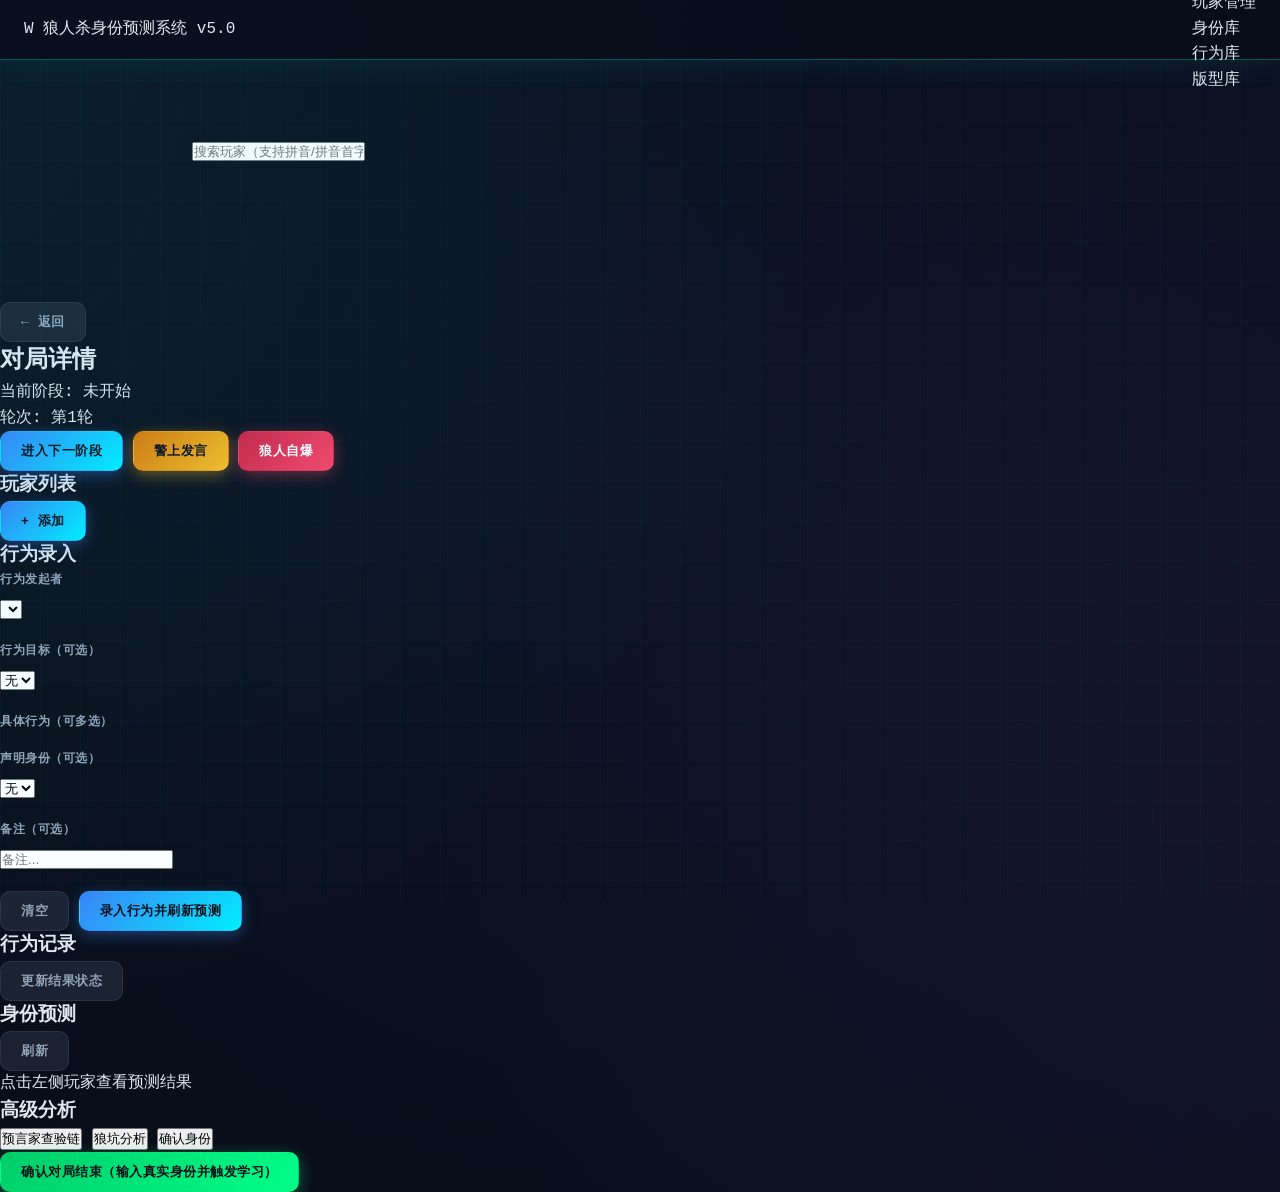
==== commit 1c929c0e: "优化玩家列表布局：状态标识带文字、操作按钮外侧显示、调整字号确保长名字显示" ====
--- a/frontend/index.html
+++ b/frontend/index.html
@@ -92,6 +92,7 @@
                             <span class="flow-round-badge" id="current-round">第1轮</span>
                         </div>
                         <button class="btn btn-small btn-primary" onclick="advancePhase()">进入下一阶段</button>
+                        <button class="btn btn-small btn-warning" onclick="showPoliceSelectModal()">警上发言</button>
                         <button class="btn btn-small btn-danger" onclick="showWolfExplodeModal()">狼人自爆</button>
                     </div>
                 </div>
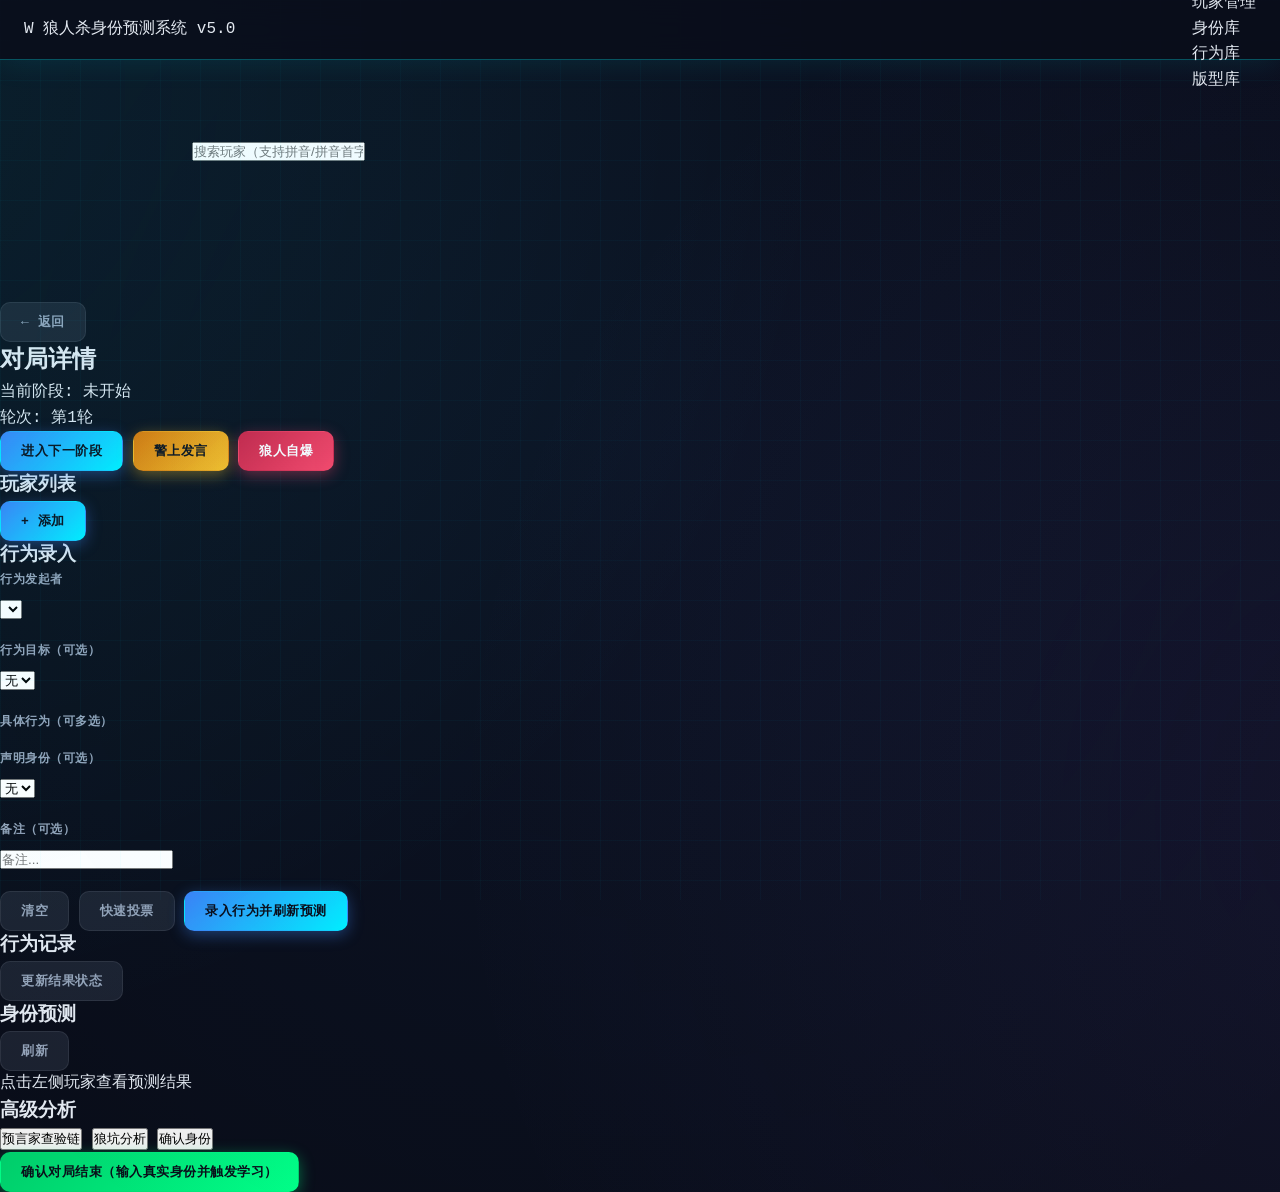
==== commit e1eb9bdd: "feat: 快速投票支持警徽/放逐投票类型 + 防重复投票 + 第2轮起简化游戏流程" ====
--- a/frontend/index.html
+++ b/frontend/index.html
@@ -4,7 +4,7 @@
     <meta charset="UTF-8">
     <meta name="viewport" content="width=device-width, initial-scale=1.0">
     <title>狼人杀身份预测系统 v5.0</title>
-    <link rel="stylesheet" href="/static/css/style.css">
+    <link rel="stylesheet" href="/static/css/style.css?v=20260902">
 </head>
 <body>
     <div id="app">
@@ -130,6 +130,20 @@
                                 <label>具体行为（可多选）</label>
                                 <div class="action-tree-container" id="action-tree"></div>
                             </div>
+                            <!-- 骑士决斗结果选择（默认隐藏） -->
+                            <div class="form-group" id="knight-duel-result-group" style="display: none;">
+                                <label>决斗结果（骑士决斗必选）</label>
+                                <div class="duel-result-options">
+                                    <label class="duel-result-option">
+                                        <input type="radio" name="duel_result" value="initiator_dies">
+                                        <span>发起者（骑士）死亡 → 被决斗者是好人</span>
+                                    </label>
+                                    <label class="duel-result-option">
+                                        <input type="radio" name="duel_result" value="target_dies">
+                                        <span>被决斗者死亡 → 被决斗者是狼人</span>
+                                    </label>
+                                </div>
+                            </div>
                             <div class="action-form-grid">
                                 <div class="form-group">
                                     <label>声明身份（可选）</label>
@@ -144,6 +158,7 @@
                             </div>
                             <div class="action-form-actions">
                                 <button class="btn btn-secondary" onclick="clearActionForm()">清空</button>
+                                <button class="btn btn-secondary" onclick="showQuickVoteModal()">快速投票</button>
                                 <button class="btn btn-primary" onclick="submitActions()">录入行为并刷新预测</button>
                             </div>
                         </div>
@@ -197,9 +212,9 @@
     <!-- Toast容器 -->
     <div id="toast-container" class="toast-container"></div>
 
-    <script src="/static/js/api.js"></script>
-    <script src="/static/js/common.js"></script>
-    <script src="/static/js/game.js"></script>
+    <script src="/static/js/api.js?v=20260902"></script>
+    <script src="/static/js/common.js?v=20260902"></script>
+    <script src="/static/js/game.js?v=20260902"></script>
     <script>
         // 初始化
         document.addEventListener('DOMContentLoaded', function() {
